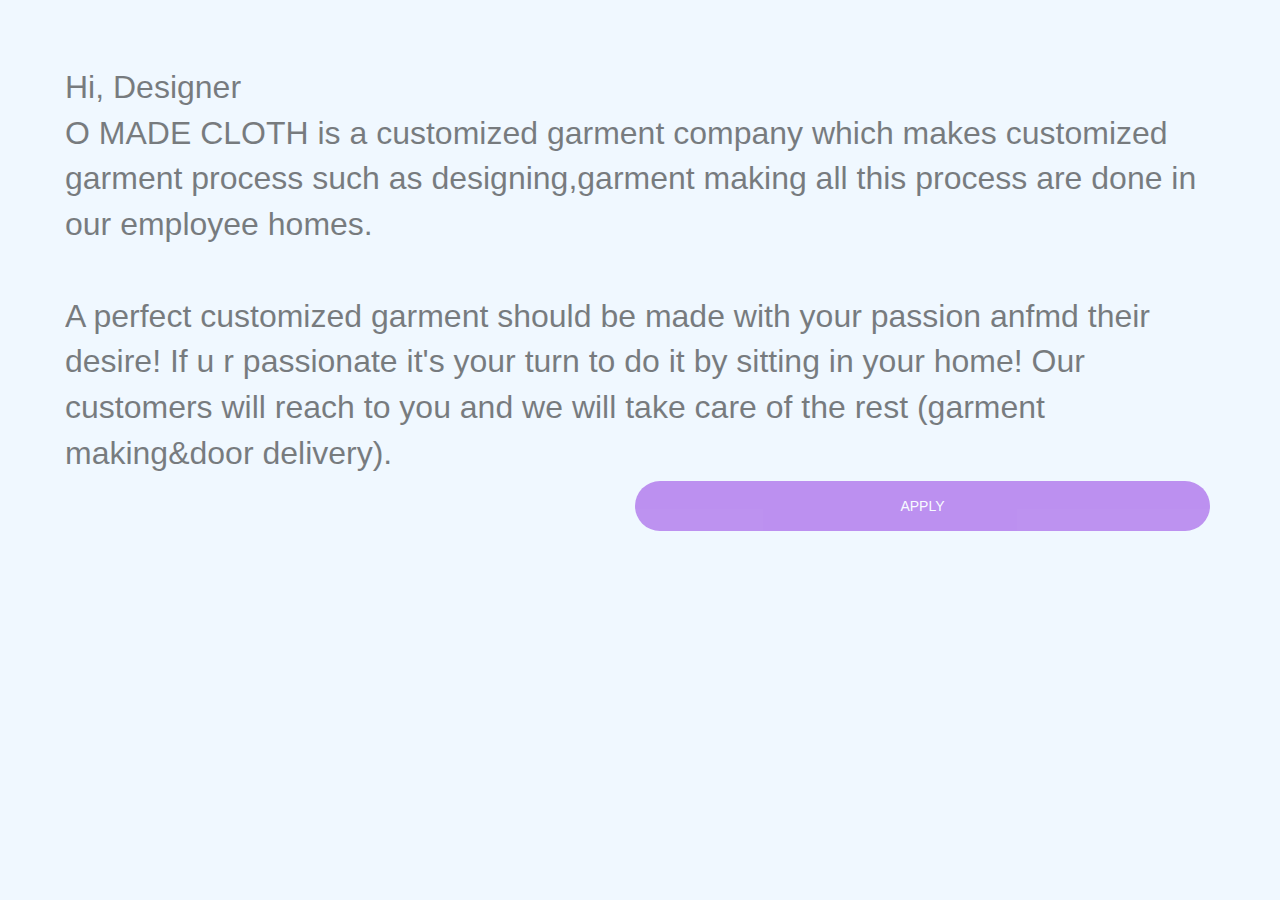
==== designer.html @ 46bf88ea "designer page added" ====
<!DOCTYPE html>
<!-- saved from url=(0085)file:///F:/work/xdesign/omadecloth/website%20templates/O%20MADE%20CLOTH/response.html -->
<html lang="en"><head><meta http-equiv="Content-Type" content="text/html; charset=UTF-8">
	
	<meta http-equiv="X-UA-Compatible" content="IE=edge">
	<meta name="viewport" content="width=device-width, initial-scale=1">
	<!-- The above 3 meta tags *must* come first in the head; any other head content must come *after* these tags -->

	<title>O MADE CLOTH</title>

	<!-- Google font -->
	<link href="./css/css" rel="stylesheet">

	<!-- Bootstrap -->
	<link type="text/css" rel="stylesheet" href="./css/bootstrap.min.css">

	<!-- Custom stlylesheet -->
	<link type="text/css" rel="stylesheet" href="./css/style.css">

	

	<!-- HTML5 shim and Respond.js for IE8 support of HTML5 elements and media queries -->
	<!-- WARNING: Respond.js doesn't work if you view the page via file:// -->
	<!--[if lt IE 9]>
		  <script src="https://oss.maxcdn.com/html5shiv/3.7.3/html5shiv.min.js"></script>
		  <script src="https://oss.maxcdn.com/respond/1.4.2/respond.min.js"></script>
		<![endif]-->

</head>

<body>
	

	<!-- <div id="booking" class="section">
		
		<div class="section-center">
		
			<div class="container">
					
				<div class="row">
						
					<div class="booking-form">
							<div>
</p></center> -->
<p class="toDesigner">Hi, Designer<br>
O MADE CLOTH is a customized garment company which makes customized garment process such as designing,garment making all this process are done in our employee homes.
<br>
<br>
A perfect customized garment should be made with your passion anfmd their desire! If u r passionate it's your turn to do it by sitting in your home! Our customers will reach to you and we will take care of the rest (garment making&door delivery).
<br>
<a href="http://bit.ly/omade-cloth-designer">
<button class="apply-btn" >Apply</button></a>

</p>



						<!-- </div>
							</div>
						
					</div>
				</div>
			</div>
		</div>
	
	<script>
    </script> -->



</body><!-- This templates was made by Colorlib (https://colorlib.com) --></html>
---- css/style.css ----
.section {
	position: relative;
	height: 100vh;
	
}

.section .section-center {
	position: absolute;
	top: 50%;
	left: 0;
	right: 0;
	-webkit-transform: translateY(-50%);
	transform: translateY(-50%);
}

#booking {
	font-family: sans-serif;
	background-image:none;
	background-size: cover;
	background-position: center;
	font-style: normal;
}

.booking-form {
	background: rgba(0, 0, 0, 0.7);
	padding: 40px;
	border-radius: 6px;
}

.booking-form .form-group {
	position: inherit;
	margin-bottom: 22px;
}

.booking-form .form-control {
	background-color: #fff;
	height: 50px;
	color: #191a1e;
	border: none;
	font-size: 16px;
	font-weight: 400;
	-webkit-box-shadow: none;
	box-shadow: none;
	border-radius: 40px;
	padding: 0px 25px;
}

.booking-form .form-control::-webkit-input-placeholder {
	color: rgba(82, 82, 84, 0.4);
}

.booking-form .form-control:-ms-input-placeholder {
	color: rgba(82, 82, 84, 0.4);
}

.booking-form .form-control::placeholder {
	color: rgba(82, 82, 84, 0.4);
}

.booking-form input[type="date"].form-control:invalid {
	color: rgba(82, 82, 84, 0.4);
}

.booking-form select.form-control {
	-webkit-appearance: none;
	-moz-appearance: none;
	appearance: none;
}

.booking-form select.form-control+.select-arrow {
	position: absolute;
	right: 10px;
	bottom: 6px;
	width: 32px;
	line-height: 32px;
	height: 32px;
	text-align: center;
	pointer-events: none;
	color: rgba(0, 0, 0, 0.3);
	font-size: 14px;
}

.booking-form select.form-control+.select-arrow:after {
	content: '\279C';
	display: block;
	-webkit-transform: rotate(90deg);
	transform: rotate(90deg);
}

.booking-form .form-label {
	display: block;
	margin-left: 0px;
	margin-bottom: 5px;
	margin-top: 10px;
	font-weight: bold;
	font-weight: bold;
	text-transform: uppercase;
	line-height: 24px;
	height: 24px;
	font-size: 21px;
	color: #fff;
}

.booking-form .form-checkbox input {
	position: absolute !important;
	margin-left: -9999px !important;
	visibility: hidden !important;
}

.booking-form .form-checkbox label {
	position: relative;
	padding-top: 4px;
	padding-left: 30px;
	font-weight: 400;
	color: #fff;
}

.booking-form .form-checkbox label+label {
	margin-left: 15px;
}

.booking-form .form-checkbox input+span {
	position: absolute;
	left: 2px;
	top: 4px;
	width: 20px;
	height: 20px;
	background: #fff;
	border-radius: 50%;
}

.booking-form .form-checkbox input+span:after {
	content: '';
	position: absolute;
	top: 50%;
	left: 50%;
	width: 0px;
	height: 0px;
	border-radius: 50%;
	background-color: #f23e3e;
	-webkit-transition: 0.2s all;
	transition: 0.2s all;
	-webkit-transform: translate(-50%, -50%);
	transform: translate(-50%, -50%);
}

.booking-form .form-checkbox input:not(:checked)+span:after {
	opacity: 0;
}

.booking-form .form-checkbox input:checked+span:after {
	opacity: 1;
	width: 10px;
	height: 10px;
}

.booking-form .form-btn {
	margin-top: 27px;
}

.booking-form .submit-btn {
	color: #fff;
	background-color: #f23e3e;
	font-weight: 400;
	height: 50px;
	font-size: 14px;
	border: none;
	width: 100%;
	border-radius: 40px;
	text-transform: uppercase;
	-webkit-transition: 0.2s all;
	transition: 0.2s all;
}

.booking-form .submit-btn:hover,
.booking-form .submit-btn:focus {
	opacity: 0.9;
}
.options
{
	color: white;
	padding: 1px;

}
input[type=radio]{
	display: none;
	margin: 10px;
}
input[type=radio] + label{
	display:inline-block;
    margin:1px;
    padding: 4px 12px;
    background-color: #e7e7e7;
    border-color: #ddd;
}
input[type=radio]:checked + label { 
	background-image: none;
	 background-color:#d0d0d0;
 }

  a{
	 
	  margin: 0px;
	 
  }
  h1{
	  margin: -1px;
	  COLOR: WHITE;
	  /* padding: 5px; */
	 }
	 .toDesigner
	 {
		 margin:15px;
		 color: black;
		 opacity: 50%;
	 }
	.apply-btn{
	color: #fff;
	margin: 5px;
	float:right;
	background-color:blueviolet ;
	font-weight: 400;
	height: 50px;
	font-size: 14px;
	border: none;
	width: 50%;
	border-radius: 40px;
	text-transform: uppercase;
	-webkit-transition: 0.2s all;
	transition: 0.2s all;
	}
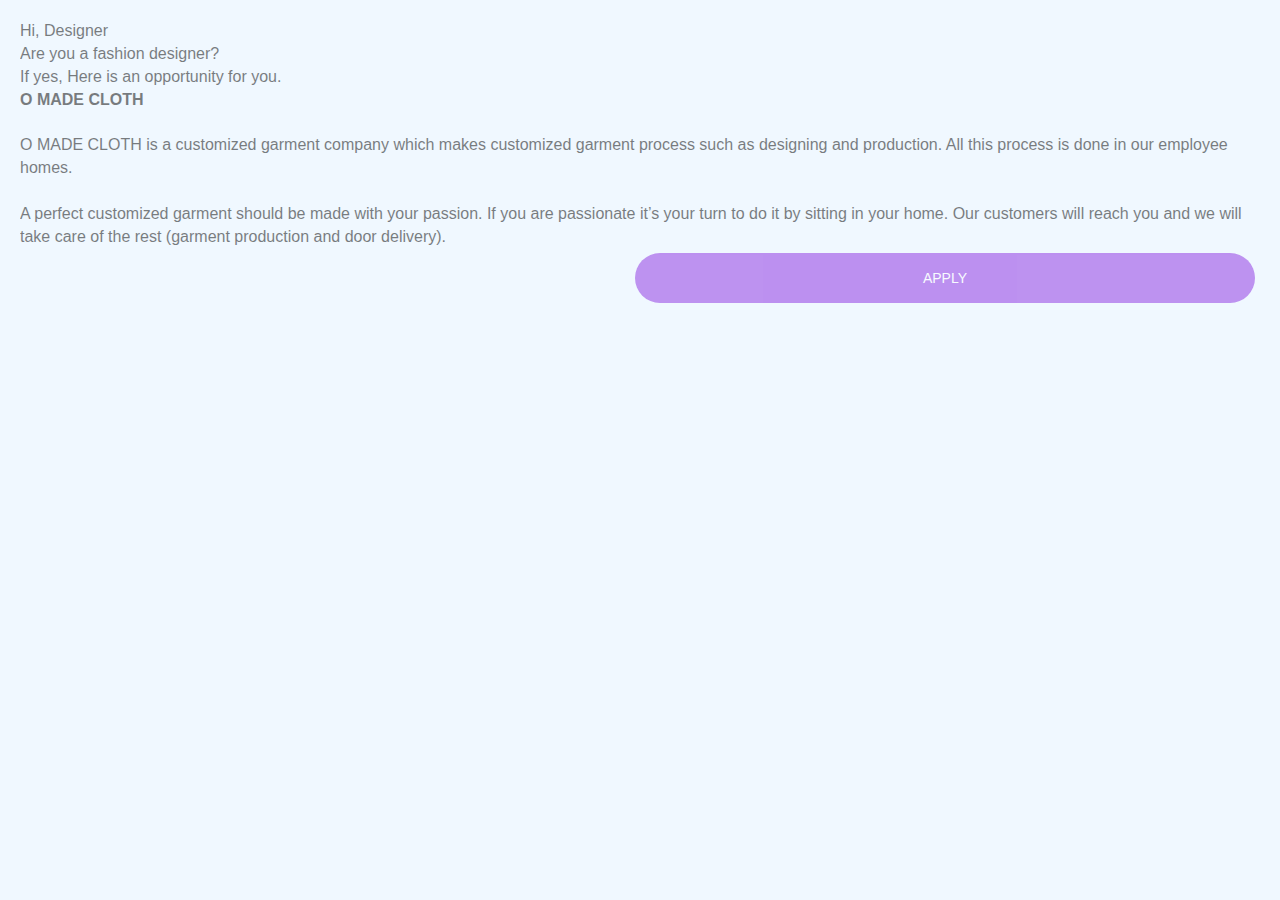
==== commit 305595ac: "designer desp edited" ====
--- a/designer.html
+++ b/designer.html
@@ -43,10 +43,19 @@
 							<div>
 </p></center> -->
 <p class="toDesigner">Hi, Designer<br>
-O MADE CLOTH is a customized garment company which makes customized garment process such as designing,garment making all this process are done in our employee homes.
+Are you a fashion designer?<br>
+If yes, Here is an opportunity for you.
+<br>
+<b>O MADE CLOTH</b>
 <br>
 <br>
-A perfect customized garment should be made with your passion anfmd their desire! If u r passionate it's your turn to do it by sitting in your home! Our customers will reach to you and we will take care of the rest (garment making&door delivery).
+O MADE CLOTH is a customized garment company which makes customized garment process such as designing and production. All this process is done in our employee homes.
+
+
+
+<br>
+<br>
+A perfect customized garment should be made with your passion. If you are passionate it’s your turn to do it by sitting in your home. Our customers will reach you and we will take care of the rest (garment production and door delivery).
 <br>
 <a href="http://bit.ly/omade-cloth-designer">
 <button class="apply-btn" >Apply</button></a>
@@ -68,4 +77,4 @@
 
 
 
-</body><!-- This templates was made by Colorlib (https://colorlib.com) --></html>+</body><!-- This templates was made by Colorlib (https://colorlib.com) --></html>
--- a/css/style.css
+++ b/css/style.css
@@ -210,7 +210,7 @@
 	 }
 	 .toDesigner
 	 {
-		 margin:15px;
+		 margin:10px;
 		 color: black;
 		 opacity: 50%;
 	 }
